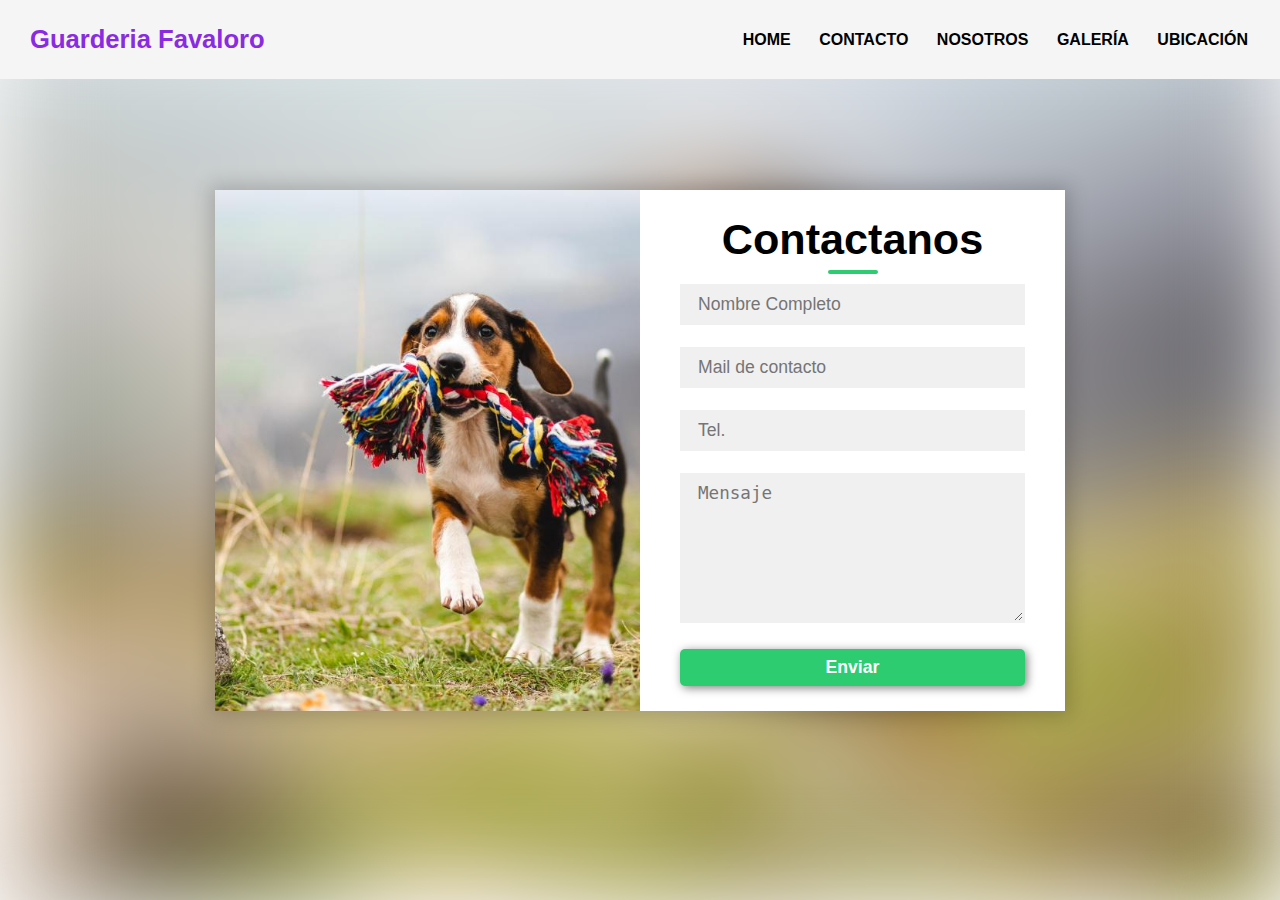
==== pages/contacto.html @ b5709b64 "Se agrega el Proyecto" ====
<!DOCTYPE html>
<html lang="en">
<head>
    <meta charset="UTF-8">
    <meta http-equiv="X-UA-Compatible" content="IE=edge">
    <meta name="viewport" content="width=device-width, initial-scale=1.0">
    <title>FORMULARIO DE CONTACTO</title>
    <link rel="stylesheet" href="../css/index.css">
    <link href="https://fonts.googleapis.com/css?family=Quicksand&display=swap" rel="stylesheet">
</head>

<body>
    <header>
        <div class="container">
            <p class="logo">Guarderia Favaloro</p>
            <nav>
                <ul>
                    <a href="../index.html">HOME</a></li>
                    <a href="./contacto.html">CONTACTO</a></li>
                    <a href="./nosotros.html">NOSOTROS</a></li>
                    <a href="./galeria.html">GALERÍA</a></li>
                    <a href="./ubicacion.html">UBICACIÓN</a></li>
                </ul>
            </nav>
        </div>
    </header>

    <main class="body-contact">
        <div class="contenedor-contacto">
            <div class="contact-box">
                <div class="left"></div>
                <div class="right">
                    <h2>Contactanos</h2>
                    <input type="text" class="field" placeholder="Nombre Completo">
                    <input type="text" class="field" placeholder="Mail de contacto">
                    <input type="text" class="field" placeholder="Tel.">
                    <textarea placeholder="Mensaje" class="field"></textarea>
                    <button class="btn">Enviar</button>
                </div>
            </div>
        </div>
    </main>

</body>
</html>
---- css/index.css ----
*{
    margin: 0;
    padding: 0;
    box-sizing: border-box;
}

body{
    font-family: 'Roboto', sans-serif;
    margin: 0;
}

/*HOME------INDEX*/

h1{ font-size: 3.5em;}
h2{ font-size: 2.7em;}
h3{ font-size: 2em;}
p{ font-size: 1.25em;}

/*BOTON DE HOME*/
button{
    font-size: 1.25em;
    font-weight: bold;
    padding: 10px 30px;
    border-radius: 5px;
    border: 2px solid rgba(0,0,0,0.3);
    box-shadow: 2px 2px 10px rgba(0,0,0,0.5);
    color: white;
    background-color: blueviolet;
}
button:hover{
    background-color: rgb(101, 33, 165);
}

.container{
    max-width: 1400px;
    margin: auto;
}
.color-acento{ color:blueviolet; }

/*ENCABEZADOOO----------*/
header{
    background-color: rgb(245,245,245);
}
/*logoooo*/
header .logo{
    margin: 0;
    padding: 25px 30px;
    font-weight: bold;
    color: blueviolet;
    font-size: 1.6em;
}

header .container{
    display: flex;
    flex-direction: column;
    align-items: center;
}

header nav{
    display: flex;
    flex-direction: column;
    text-align: center;
    padding-bottom: 25px;
}

header a{
    padding: 5px 12px;
    text-decoration: none;
    font-weight: bold;
    color: black;
}

header a:hover{
    color: blueviolet;
}
/*IMAGEN DE PORTADA DEL HOME*/
#hero{
    display: flex;
    align-items: center;
    justify-content: center;
    text-align: center;
    flex-direction: column;
    height: 90vh;
    background-image: linear-gradient(
        0deg,
        rgba(0,0,0,0.5),
        rgba(0,0,0,0.5)
    )
    ,url("../media/hero.webp");
    background-repeat: no-repeat;
    background-size: cover;
    background-position: center center;
}

.button a{
    color: #fff;
}
#hero h1{
    color: white;
}

#hero button{
    font-size: 1.75em;
}

#somos-proya .container{
    text-align: center;
    padding: 100px 12px;
}

.carta p{
    padding-top: 80px;
}

footer{
    background-color: rgb(230,230,230);
}
footer p{
    margin: 0;
    padding: 12px;
    color: rgb(100,100,100);
}
footer .container{
    height: 150px;
    display: flex;
    justify-content: center;
    align-items: flex-end;
}

@media (min-width: 850px){
    header{
        position: fixed;
        width: 100%;
    }

    header .container{
        flex-direction: row;
        justify-content: space-between;
    }

    header nav{
        flex-direction: row;
        padding-bottom: 0;
        padding-right: 20px;
    }

    #hero h1{
        font-size: 5em;
    }

    #somos-proya .container{
        display: flex;
        justify-content: space-evenly;
    }

    #somos-proya .texto{
        width: 50%;
        max-width: 600px;
        text-align: initial;
        padding-left: 30px;
        display: flex;
        flex-direction: column;
        justify-content: center;
    }

    #somos-proya h2{
        margin-top: 0px;
    }

    #somos-proya .img-container{
        background-image: url("../media/quienesomos.jpg");
        background-size: cover;
        background-position: center center;
        height: 500px;
        width: 400px; 
    }

    /*CARTELES DE PORQUE ELEGIRNOS------CAMBIO DE DIMENSION Y POSICIÓN DE IMG*/
}

/*formato de la seccion de home y del maps con el texto en ubicacion*/
.secciones{
    background-color: rgb(40,38,38);
    display: flex;
    justify-content: space-between;
    padding: 40px;
    width: 60%;
    margin: 15px auto;
    border-radius: 20px;
    box-shadow: 10px 10px 10px rgba(0,0,0, .5);
}
.col{
    /*maps*/
    width: 3000px;
    border-radius: 30px;
    border: dashed 3px white;
}
.secciones h2{
    margin: 0;
    color: aqua;
    text-align: center;
    padding: 10px;
}
.secciones p{
    color: aliceblue;
    margin-right: 15px;
    text-align: center;
}

/*--------GALERIAA-------*/
h3{
    text-align: center;
    color: #31384A;
    padding: 20px;
}

/*IMAGENES DE LA GALERIA*/
.contenidogaleria img{
    width: 200px;
    height: 200px;
    border-radius: 0%;
    object-fit: cover;
}

.contenidogaleria{
    display: flex;
    margin: 5px;
    gap: 1rem;
    grid-auto-flow: 22rem;
    grid-template-columns: repeat(auto-fill, minmax(15rem, 1fr));
}

.galeria{
    background-color: #282c34;
    font-family: sans-serif;
    }
  
.grid-item {
    display: flex;
    align-items: center;
    justify-content: center;
  
    background-color: #03afff;
    border-radius: 4px;
    transition: transform 0.3s ease-in-out;
  
    background-size: cover;
    background-position: center;
    background-repeat: no-repeat;
  }
  
  .grid-item:hover {
    filter: opacity(0.9);
    transform: scale(1.04);
  }
  
  .grid-container {
    padding: 20px;
    padding-top: 100px;
    display: grid;
    grid-template-columns: repeat(auto-fill, minmax(250px, 1fr));
    grid-auto-rows: minmax(200px, auto);
    gap: 20px;

    grid-auto-flow: dense;
  }
  
  @media (min-width: 600px) {
    .wide {
      grid-column: span 2;
    }
  
    .tall {
      grid-row: span 2;
    }
  }
/*-------fINDEGALERIA------*/  


/*-------------UBICACION--------*/
#ubicacion{
    display: flex;
    align-items: center;
    justify-content: center;
    text-align: center;
    flex-direction: column;
    height: 90vh;
    background-image: linear-gradient(
        0deg,
        rgba(0,0,0,0.5),
        rgba(0,0,0,0.5)
    )
    ,url("../media/perros.jpeg");
    background-repeat: no-repeat;
    background-size: cover;
    background-position: center center;
}

#ubicacion h1{
    color: white;
}

#ubicacion button{
    font-size: 1.75em;
}



@media (min-width: 850px){

    #ubicacion-maps .container{
        display: flex;
        justify-content: space-evenly;
    }

    #somos-proya .texto{
        width: 50%;
        max-width: 600px;
        text-align: initial;
        padding-left: 30px;
        display: flex;
        flex-direction: column;
        justify-content: center;
    }

    #somos-proya h2{
        margin-top: 0px;
    }

    #somos-proya .img-container{
        background-image: url("../media/quienesomos.jpg");
        background-size: cover;
        background-position: center center;
        height: 500px;
        width: 400px; 
    }
}

/*-------------CONTACTO--------*/
.body-contact{
	height: 100vh;
	width: 100%;
}

.contenedor-contacto{
	width: 100%;
	height: 100%;
	display: flex;
	justify-content: center;
	align-items: center;
	padding: 20px 100px;
}

.contenedor-contacto:after{
	content: '';
	position: absolute;
	width: 100%;
	height: 100%;
	left: 0;
	top: 0;
	background: url("../media/contacto.jpeg") no-repeat center;
	background-size: cover;
	filter: blur(50px);
	z-index: -1;
}
.contact-box{
	max-width: 850px;
	display: grid;
	grid-template-columns: repeat(2, 1fr);
	justify-content: center;
	align-items: center;
	text-align: center;
	background-color: #fff;
	box-shadow: 0px 0px 19px 5px rgba(0,0,0,0.19);
}

.left{
	background: url("../media/contacto.jpeg") no-repeat center;
	background-size: cover;
	height: 100%;
}

.right{
	padding: 25px 40px;
}

h2{
	position: relative;
	padding: 0 0 10px;
	margin-bottom: 10px;
}

h2:after{
	content: '';
    position: absolute;
    left: 50%;
    bottom: 0;
    transform: translateX(-50%);
    height: 4px;
    width: 50px;
    border-radius: 2px;
    background-color: #2ecc71;
}

.field{
	width: 100%;
	border: 2px solid rgba(0, 0, 0, 0);
	outline: none;
	background-color: rgba(230, 230, 230, 0.6);
	padding: 0.5rem 1rem;
	font-size: 1.1rem;
	margin-bottom: 22px;
	transition: .3s;
}

.field:hover{
	background-color: rgba(0, 0, 0, 0.1);
}

textarea{
	min-height: 150px;
}

.btn{
	width: 100%;
	padding: 0.5rem 1rem;
	background-color: #2ecc71;
	color: #fff;
	font-size: 1.1rem;
	border: none;
	outline: none;
	cursor: pointer;
	transition: .3s;
}

.btn:hover{
    background-color: #27ae60;
}

.field:focus{
    border: 2px solid rgba(30,85,250,0.47);
    background-color: #fff;
}

@media screen and (max-width: 880px){
	.contact-box{
		grid-template-columns: 1fr;
	}
	.left{
		height: 200px;
	}
}

/*NOSOTROSSS---------------*/
#NOSOTROS{
    display: flex;
    align-items: center;
    justify-content: center;
    text-align: center;
    flex-direction: column;
    height: 90vh;
    background-image: linear-gradient(
        0deg,
        rgba(0,0,0,0.2),
        rgba(0,0,0,0.2)
    )
    ,url("../media/nosotros.jpg");
    background-repeat: no-repeat;
    background-size: cover;
    background-position: center center;
}

#NOSOTROS h1{
    color: white;
}

.parrafo{
    z-index: 1;
    padding: 20px 20px;
    font-size: 15px;
    line-height: 1.5;
    background: #fff;
    box-shadow: 1px 5px 25px rgba(0,0,0,0.45);
    border-radius: 5px;
    text-align: justify;
}
.parrafo img{
    width: 310px;
    border-radius: 5px;
    float: left;
    margin-right: 15px;
}
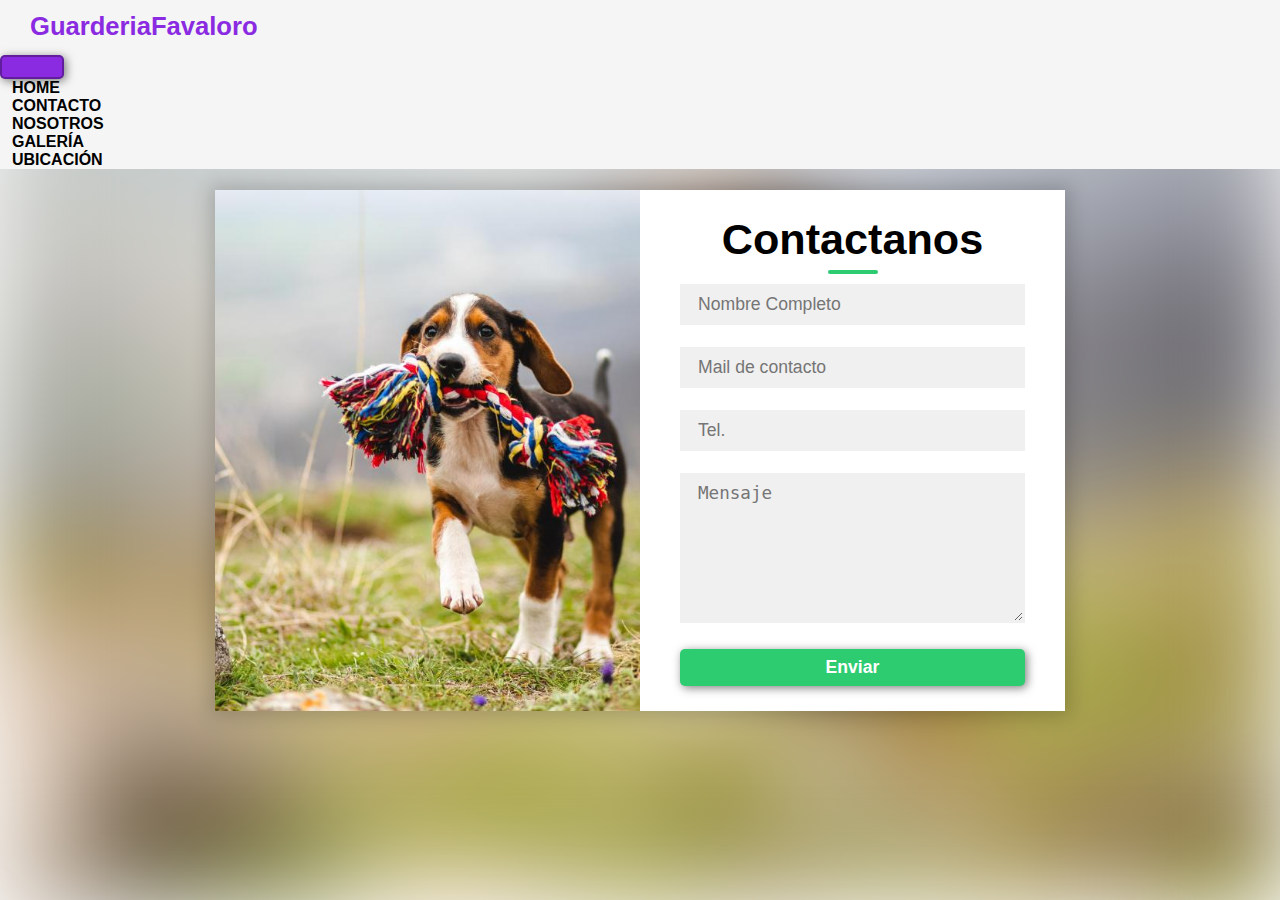
==== commit 3b31a358: "Se agrega el proyecto" ====
--- a/pages/contacto.html
+++ b/pages/contacto.html
@@ -5,24 +5,43 @@
     <meta http-equiv="X-UA-Compatible" content="IE=edge">
     <meta name="viewport" content="width=device-width, initial-scale=1.0">
     <title>FORMULARIO DE CONTACTO</title>
+
+    <link href="https://cdn.jsdelivr.net/npm/bootstrap@5.3.0-alpha1/dist/css/bootstrap.min.css" rel="stylesheet" integrity="sha384-GLhlTQ8iRABdZLl6O3oVMWSktQOp6b7In1Zl3/Jr59b6EGGoI1aFkw7cmDA6j6gD" crossorigin="anonymous">
     <link rel="stylesheet" href="../css/index.css">
     <link href="https://fonts.googleapis.com/css?family=Quicksand&display=swap" rel="stylesheet">
 </head>
 
 <body>
+
     <header>
-        <div class="container">
-            <p class="logo">Guarderia Favaloro</p>
-            <nav>
-                <ul>
-                    <a href="../index.html">HOME</a></li>
-                    <a href="./contacto.html">CONTACTO</a></li>
-                    <a href="./nosotros.html">NOSOTROS</a></li>
-                    <a href="./galeria.html">GALERÍA</a></li>
-                    <a href="./ubicacion.html">UBICACIÓN</a></li>
-                </ul>
-            </nav>
-        </div>
+        <nav class="navbar navbar-expand-lg bg-body-tertiary">
+            <div class="container">
+              <p class="logo">GuarderiaFavaloro</p>
+              <button class="navbar-toggler" type="button" data-bs-toggle="collapse" data-bs-target="#navbarSupportedContent" aria-controls="navbarSupportedContent" aria-expanded="false" aria-label="Toggle navigation">
+                <span class="navbar-toggler-icon"></span>
+              </button>
+                <div class="barra" id="navbarSupportedContent">
+                    <ul class="navbar-nav me-auto mb-2 mb-lg-0">
+                    <li class="nav-item">
+                        <a class="nav-link active" aria-current="page" href="../index.html">HOME</a>
+                    </li>
+                    <li class="nav-item">
+                        <a class="nav-link" href="./contacto.html">CONTACTO</a>
+                    </li>
+                    <li class="nav-item">
+                        <a class="nav-link" href="./nosotros.html">NOSOTROS</a>
+                    </li>
+                    <li class="nav-item">
+                        <a class="nav-link" href="./galeria.html">GALERÍA</a>
+                    </li>
+                    <li class="nav-item">
+                        <a class="nav-link" href="./ubicacion.html">UBICACIÓN</a>
+                    </li>
+                    </ul>
+
+                </div>
+            </div>
+          </nav>
     </header>
 
     <main class="body-contact">
@@ -41,5 +60,6 @@
         </div>
     </main>
 
+    <script src="https://cdn.jsdelivr.net/npm/bootstrap@5.3.0-alpha1/dist/js/bootstrap.bundle.min.js" integrity="sha384-w76AqPfDkMBDXo30jS1Sgez6pr3x5MlQ1ZAGC+nuZB+EYdgRZgiwxhTBTkF7CXvN" crossorigin="anonymous"></script>
 </body>
 </html>
--- a/css/index.css
+++ b/css/index.css
@@ -27,14 +27,11 @@
     color: white;
     background-color: blueviolet;
 }
+
 button:hover{
     background-color: rgb(101, 33, 165);
 }
 
-.container{
-    max-width: 1400px;
-    margin: auto;
-}
 .color-acento{ color:blueviolet; }
 
 /*ENCABEZADOOO----------*/
@@ -44,35 +41,28 @@
 /*logoooo*/
 header .logo{
     margin: 0;
-    padding: 25px 30px;
+    padding: 12px 30px;
     font-weight: bold;
     color: blueviolet;
     font-size: 1.6em;
 }
 
-header .container{
+header .conteiner{
     display: flex;
     flex-direction: column;
-    align-items: center;
-}
-
-header nav{
-    display: flex;
-    flex-direction: column;
-    text-align: center;
-    padding-bottom: 25px;
-}
-
-header a{
+}
+
+.barra a{
     padding: 5px 12px;
     text-decoration: none;
     font-weight: bold;
     color: black;
 }
 
-header a:hover{
+.barra a:hover{
     color: blueviolet;
 }
+
 /*IMAGEN DE PORTADA DEL HOME*/
 #hero{
     display: flex;
